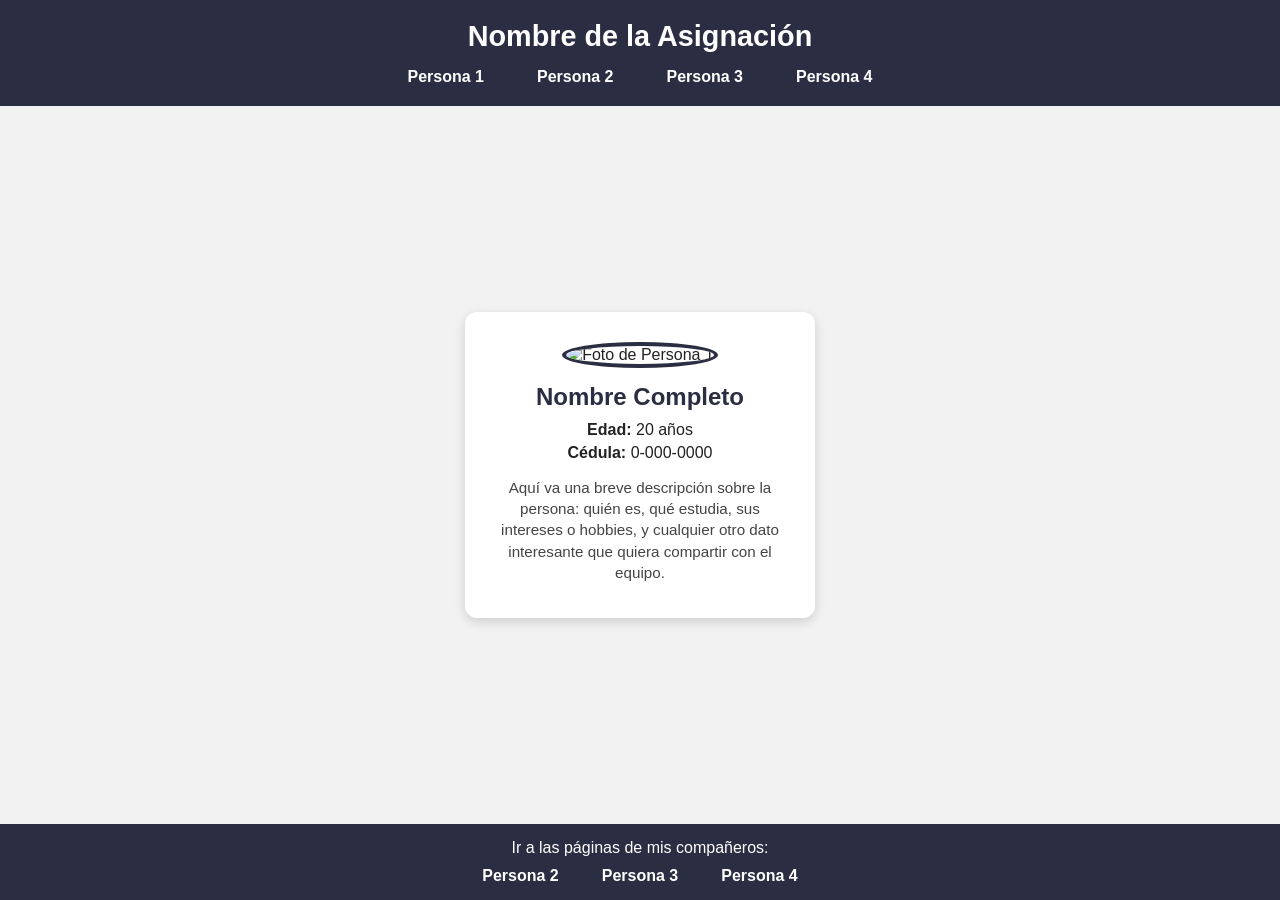
==== Frontend/index.html @ af392f2e "chore: finaliza merge" ====
<!DOCTYPE html>
<html lang="es">
<head>
  <meta charset="UTF-8">
  <meta name="viewport" content="width=device-width, initial-scale=1.0">
  <title>Persona 1 - Asignación</title>
  <link rel="stylesheet" href="style.css">
</head>
<body>

  <header>
    <h1>Nombre de la Asignación</h1>
    <nav>
      <ul>
        <li><a href="persona1.html">Persona 1</a></li>
        <li><a href="persona2.html">Persona 2</a></li>
        <li><a href="persona3.html">Persona 3</a></li>
        <li><a href="persona4.html">Persona 4</a></li>
      </ul>
    </nav>
  </header>

  <main>
    <div class="card">
      <img src="foto.jpg" alt="Foto de Persona 1">
      <h2>Nombre Completo</h2>
      <p><strong>Edad:</strong> 20 años</p>
      <p><strong>Cédula:</strong> 0-000-0000</p>
      <p class="bio">
        Aquí va una breve descripción sobre la persona: quién es,
        qué estudia, sus intereses o hobbies, y cualquier otro
        dato interesante que quiera compartir con el equipo.
      </p>
    </div>
  </main>

  <footer>
    <p>Ir a las páginas de mis compañeros:</p>
    <nav>
      <ul>
        <li><a href="persona2.html">Persona 2</a></li>
        <li><a href="persona3.html">Persona 3</a></li>
        <li><a href="persona4.html">Persona 4</a></li>
      </ul>
    </nav>
  </footer>

</body>
</html>
---- Frontend/style.css ----
* {
  margin: 0;
  padding: 0;
  box-sizing: border-box;
  font-family: Arial, Helvetica, sans-serif;
}

body {
  background-color: #f2f2f2;
  color: #222;
  display: flex;
  flex-direction: column;
  min-height: 100vh;
}

/* HEADER */
header {
  background-color: #2b2d42;
  color: #fff;
  padding: 20px;
  text-align: center;
}

header h1 {
  margin-bottom: 15px;
  font-size: 1.8rem;
}

nav ul {
  list-style: none;
  display: flex;
  justify-content: center;
  gap: 25px;
  flex-wrap: wrap;
}

nav ul li a {
  color: #fff;
  text-decoration: none;
  font-weight: bold;
  padding: 8px 14px;
  border-radius: 6px;
  transition: background-color 0.3s ease, color 0.3s ease;
}

/* Efecto hover pedido en el nav */
nav ul li a:hover {
  background-color: #ef233c;
  color: #fff;
}

/* MAIN / CARD */
main {
  flex: 1;
  display: flex;
  justify-content: center;
  align-items: center;
  padding: 40px 20px;
}

.card {
  background-color: #fff;
  border-radius: 12px;
  box-shadow: 0 4px 12px rgba(0, 0, 0, 0.15);
  padding: 30px;
  max-width: 350px;
  text-align: center;
  transition: transform 0.3s ease;
}

.card:hover {
  transform: translateY(-5px);
}

.card img {
  width: 150px;
  height: 150px;
  object-fit: cover;
  border-radius: 50%;
  border: 4px solid #2b2d42;
  margin-bottom: 15px;
}

.card h2 {
  margin-bottom: 10px;
  color: #2b2d42;
}

.card p {
  margin: 5px 0;
}

.card .bio {
  margin-top: 15px;
  font-size: 0.95rem;
  color: #444;
  line-height: 1.4;
}

/* FOOTER */
footer {
  background-color: #2b2d42;
  color: #fff;
  text-align: center;
  padding: 15px;
}

footer p {
  margin-bottom: 10px;
}

footer nav ul {
  gap: 15px;
}

footer nav ul li a:hover {
  background-color: #ef233c;
}
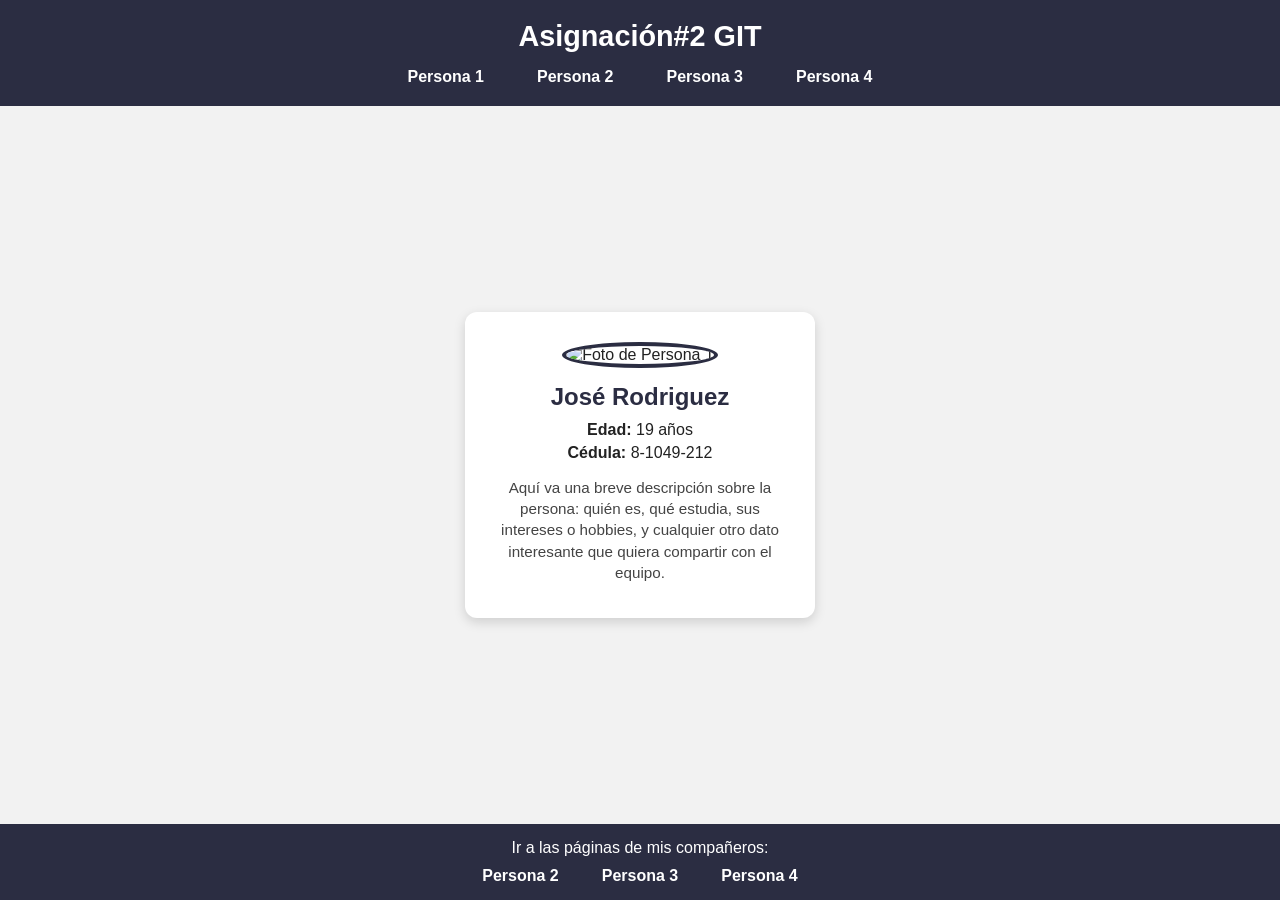
==== commit 5b230f98: "feat: actualiza informacion del coordinador" ====
--- a/Frontend/index.html
+++ b/Frontend/index.html
@@ -9,7 +9,7 @@
 <body>
 
   <header>
-    <h1>Nombre de la Asignación</h1>
+    <h1>Asignación#2 GIT</h1>
     <nav>
       <ul>
         <li><a href="persona1.html">Persona 1</a></li>
@@ -22,10 +22,10 @@
 
   <main>
     <div class="card">
-      <img src="foto.jpg" alt="Foto de Persona 1">
-      <h2>Nombre Completo</h2>
-      <p><strong>Edad:</strong> 20 años</p>
-      <p><strong>Cédula:</strong> 0-000-0000</p>
+      <img src="Imagenes/Icon-Jetpack_Cat.jpg" alt="Foto de Persona 1">
+      <h2>José Rodriguez</h2>
+      <p><strong>Edad:</strong> 19 años</p>
+      <p><strong>Cédula:</strong> 8-1049-212</p>
       <p class="bio">
         Aquí va una breve descripción sobre la persona: quién es,
         qué estudia, sus intereses o hobbies, y cualquier otro
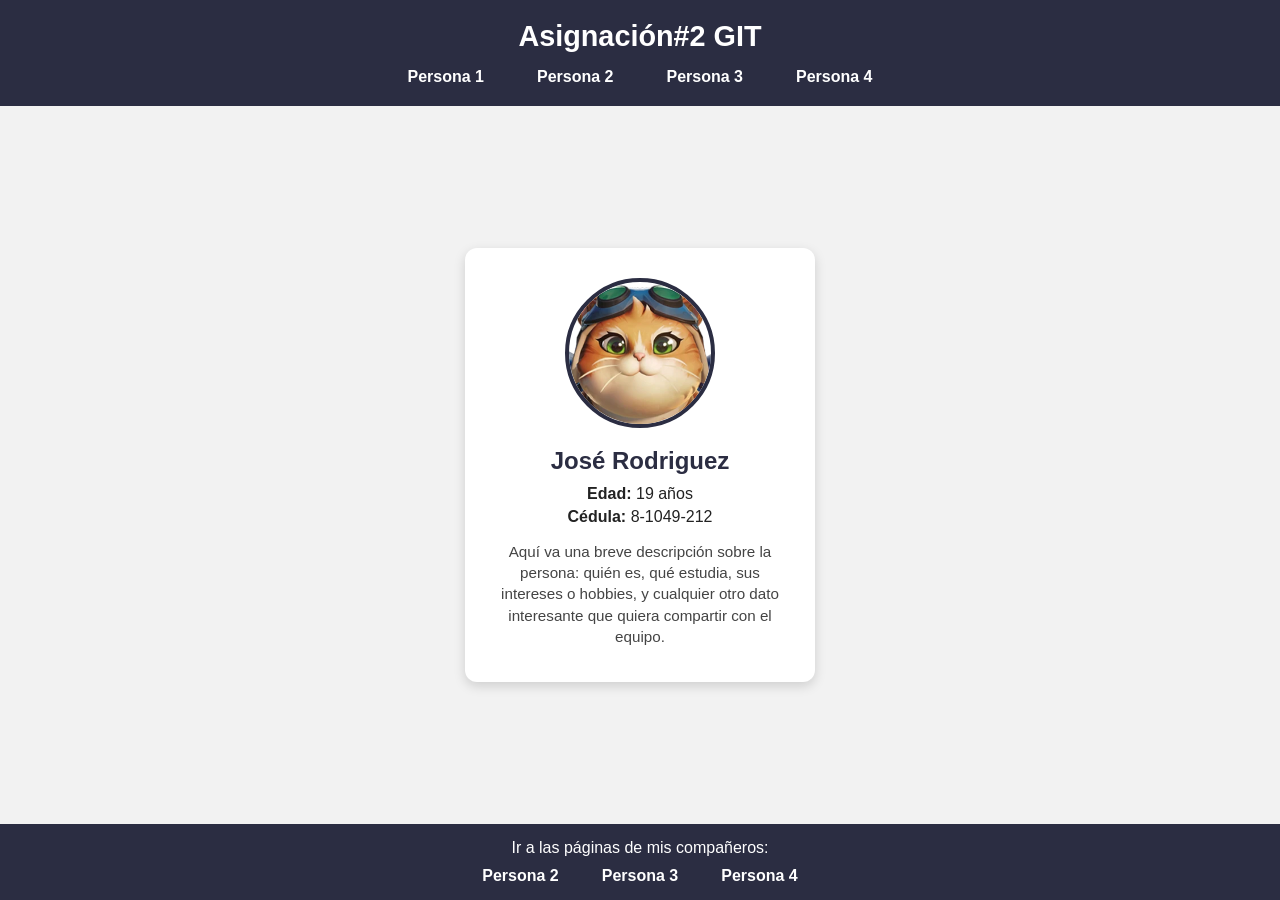
==== commit f493fb41: "Feat: Actualización de la Imagen" ====
--- a/Frontend/index.html
+++ b/Frontend/index.html
@@ -22,7 +22,7 @@
 
   <main>
     <div class="card">
-      <img src="Imagenes/Icon-Jetpack_Cat.jpg" alt="Foto de Persona 1">
+      <img src="../Imagenes/Icon-Jetpack_Cat.jpg" alt="Foto de Persona 1">
       <h2>José Rodriguez</h2>
       <p><strong>Edad:</strong> 19 años</p>
       <p><strong>Cédula:</strong> 8-1049-212</p>
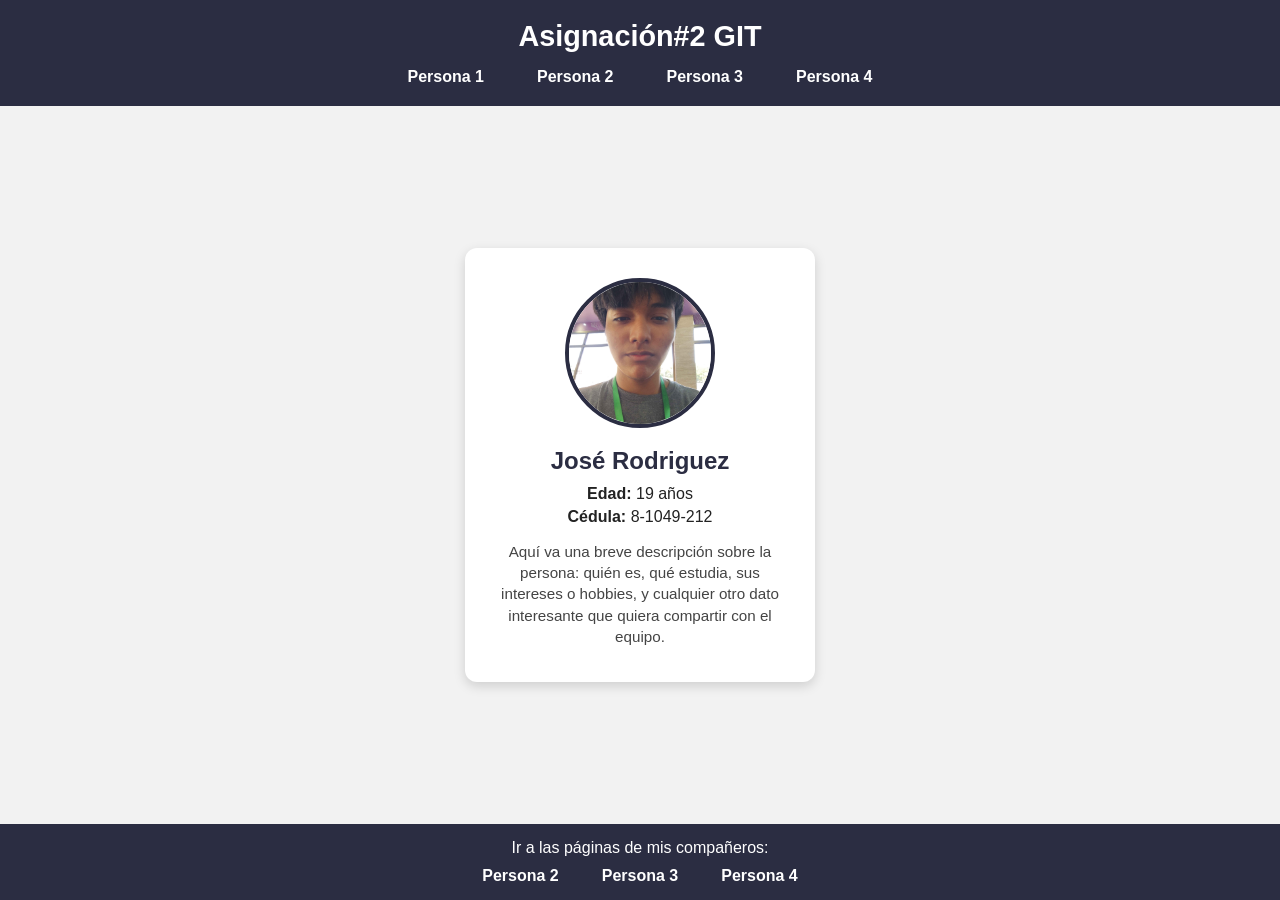
==== commit 380413d9: "Adición de la persona 2 junto con su información" ====
--- a/Frontend/index.html
+++ b/Frontend/index.html
@@ -22,7 +22,7 @@
 
   <main>
     <div class="card">
-      <img src="../Imagenes/Icon-Jetpack_Cat.jpg" alt="Foto de Persona 1">
+      <img src="../Imagenes/Foto-Josè.jpg" alt="Foto de Persona 1">
       <h2>José Rodriguez</h2>
       <p><strong>Edad:</strong> 19 años</p>
       <p><strong>Cédula:</strong> 8-1049-212</p>
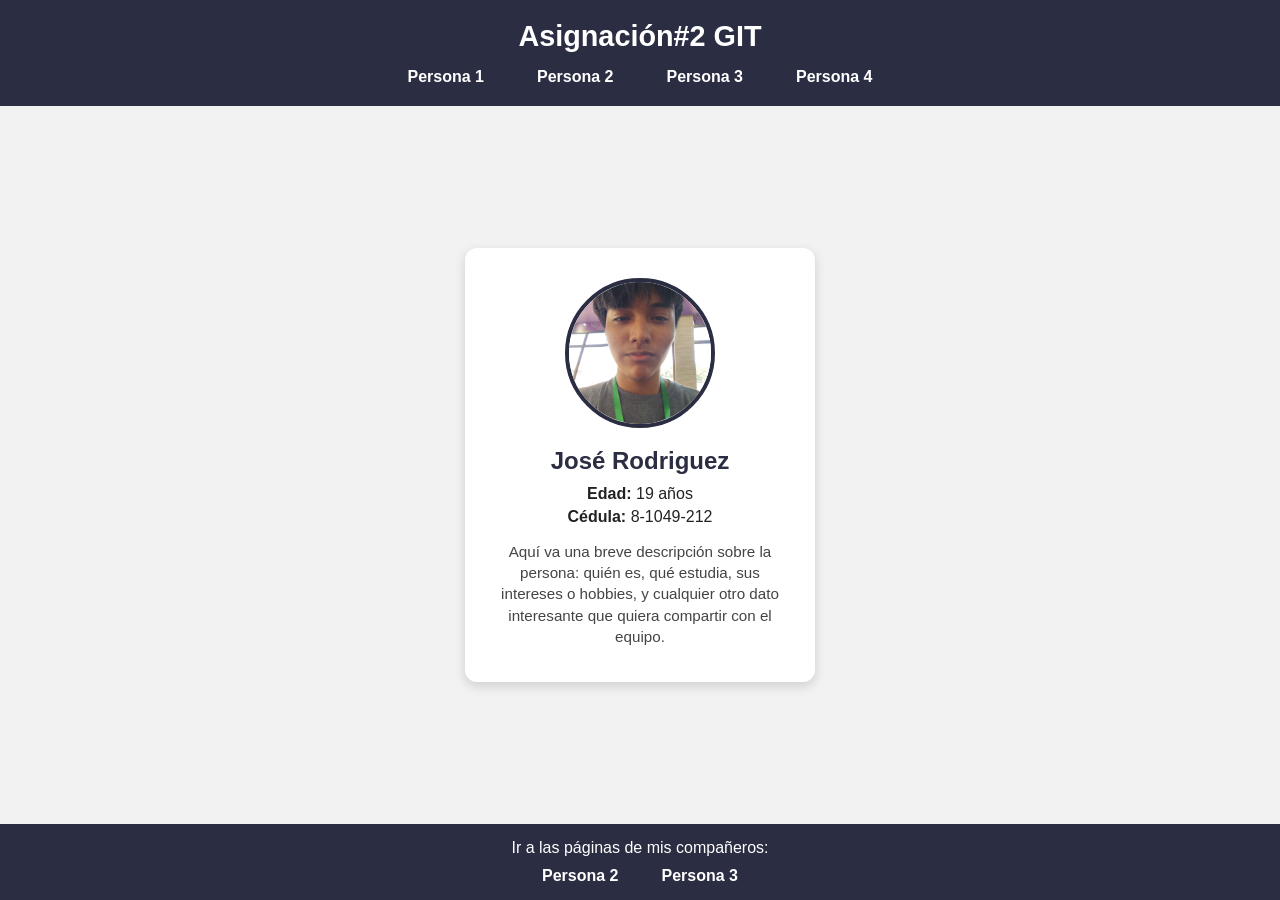
==== commit 66b4ea29: "Solución de algunos errores" ====
--- a/Frontend/index.html
+++ b/Frontend/index.html
@@ -12,7 +12,7 @@
     <h1>Asignación#2 GIT</h1>
     <nav>
       <ul>
-        <li><a href="persona1.html">Persona 1</a></li>
+        <li><a href="index.html">Persona 1</a></li>
         <li><a href="persona2.html">Persona 2</a></li>
         <li><a href="persona3.html">Persona 3</a></li>
         <li><a href="persona4.html">Persona 4</a></li>
@@ -40,7 +40,6 @@
       <ul>
         <li><a href="persona2.html">Persona 2</a></li>
         <li><a href="persona3.html">Persona 3</a></li>
-        <li><a href="persona4.html">Persona 4</a></li>
       </ul>
     </nav>
   </footer>
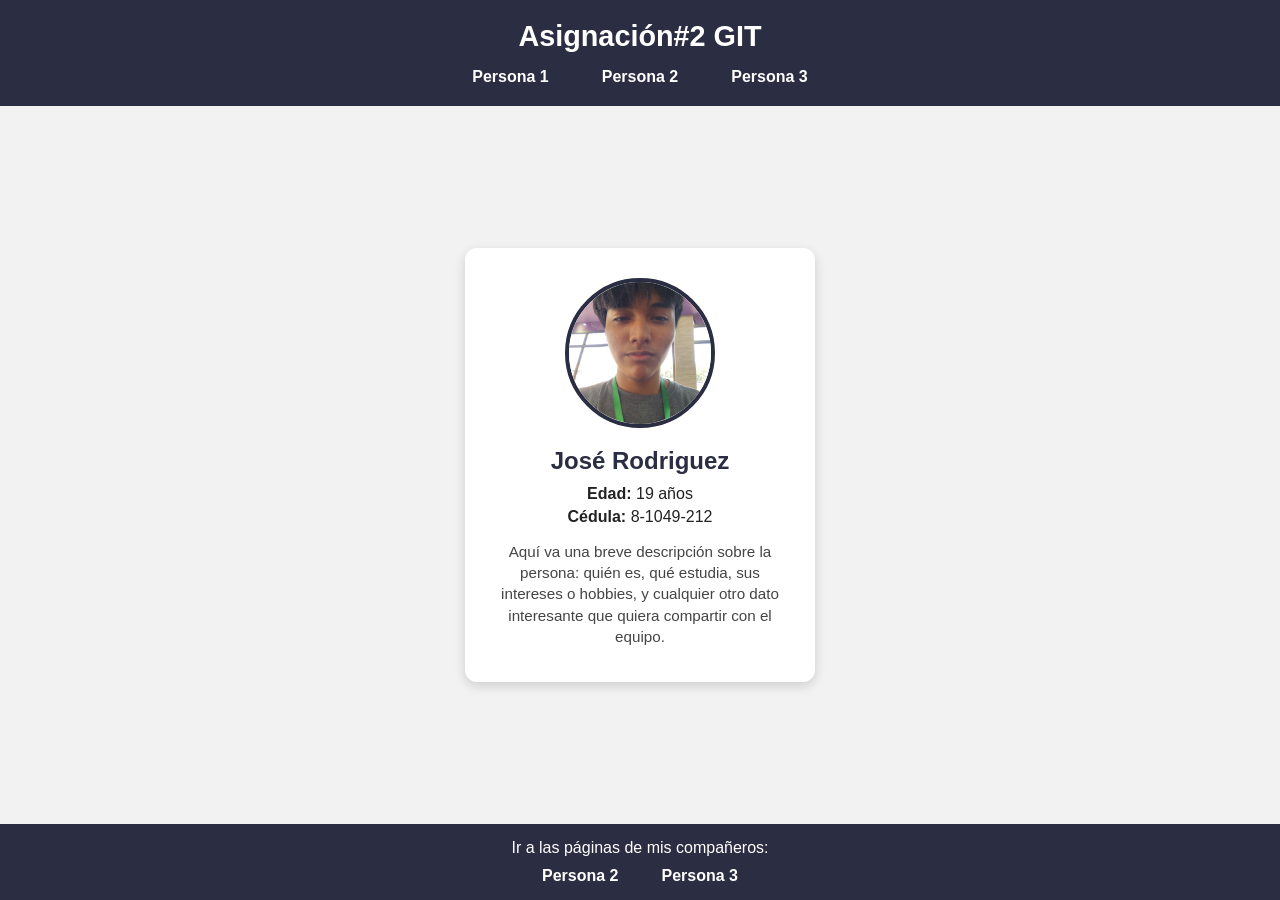
==== commit df6775c1: "Solucion de algunos errores" ====
--- a/Frontend/index.html
+++ b/Frontend/index.html
@@ -15,7 +15,6 @@
         <li><a href="index.html">Persona 1</a></li>
         <li><a href="persona2.html">Persona 2</a></li>
         <li><a href="persona3.html">Persona 3</a></li>
-        <li><a href="persona4.html">Persona 4</a></li>
       </ul>
     </nav>
   </header>
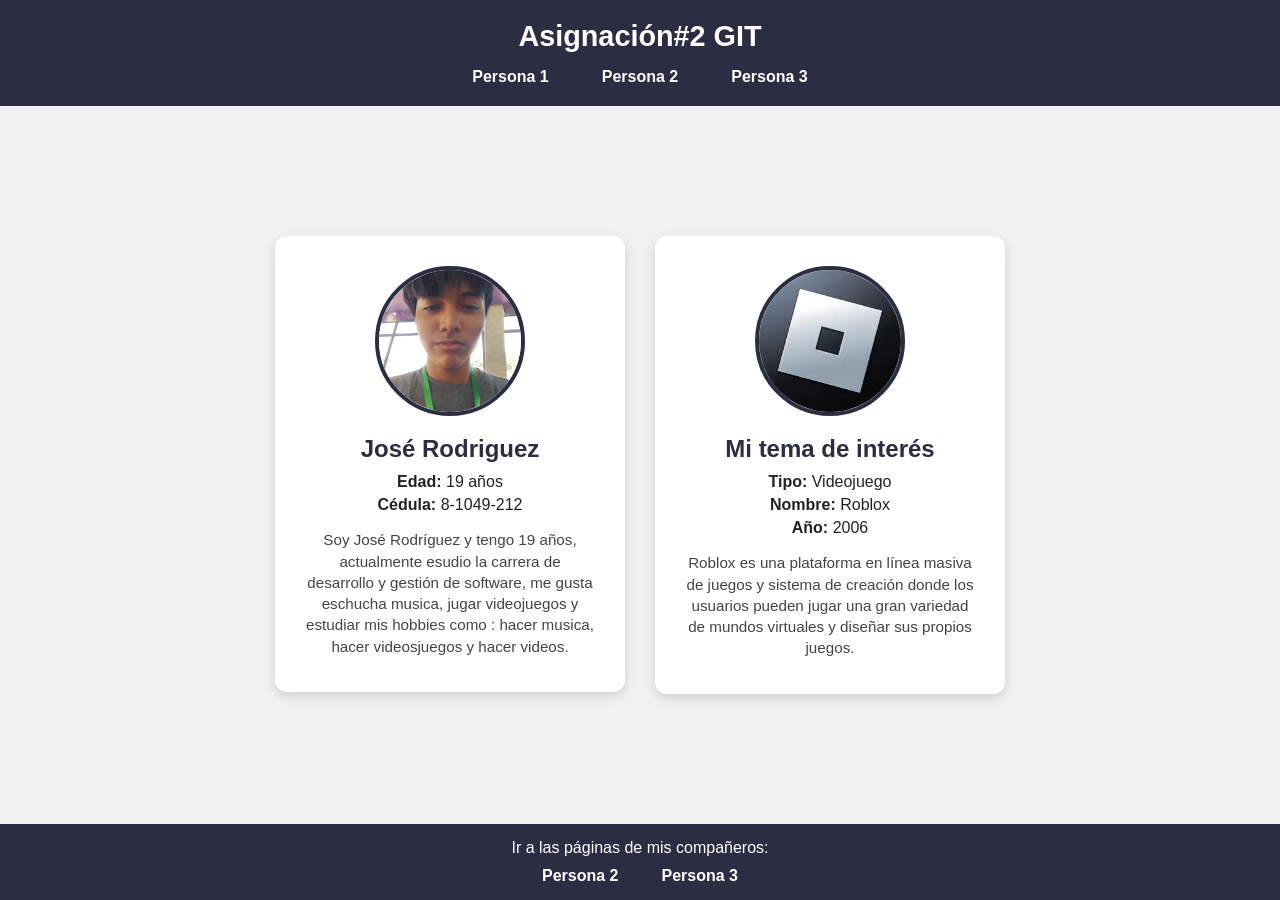
==== commit f34149d6: "Pagina actualizada" ====
--- a/Frontend/index.html
+++ b/Frontend/index.html
@@ -20,18 +20,38 @@
   </header>
 
   <main>
-    <div class="card">
-      <img src="../Imagenes/Foto-Josè.jpg" alt="Foto de Persona 1">
-      <h2>José Rodriguez</h2>
-      <p><strong>Edad:</strong> 19 años</p>
-      <p><strong>Cédula:</strong> 8-1049-212</p>
-      <p class="bio">
-        Aquí va una breve descripción sobre la persona: quién es,
-        qué estudia, sus intereses o hobbies, y cualquier otro
-        dato interesante que quiera compartir con el equipo.
-      </p>
+    <div class="cards-container">
+
+        <div class="card">
+            <img src="../Imagenes/Foto-Josè.jpg" alt="Foto de Persona 1">
+            <h2>José Rodriguez</h2>
+            <p><strong>Edad:</strong> 19 años</p>
+            <p><strong>Cédula:</strong> 8-1049-212</p>
+            <p class="bio">
+                Soy José Rodríguez y tengo 19 años, actualmente esudio 
+                la carrera de desarrollo y gestión de software, 
+                me gusta eschucha musica, jugar videojuegos y 
+                estudiar mis hobbies como : hacer musica, hacer 
+                videosjuegos y hacer videos.
+            </p>
+        </div>
+
+        <div class="card">
+            <img src="../Imagenes/Foto-Roblox.jpg" alt="Tema de interés">
+            <h2>Mi tema de interés</h2>
+            <p><strong>Tipo:</strong> Videojuego</p>
+            <p><strong>Nombre:</strong> Roblox</p>
+            <p><strong>Año:</strong> 2006</p>
+            <p class="bio">
+                Roblox es una plataforma en línea masiva de juegos 
+                y sistema de creación donde los usuarios pueden jugar
+                 una gran variedad de mundos virtuales y diseñar sus 
+                 propios juegos.
+            </p>
+        </div>
+
     </div>
-  </main>
+</main>
 
   <footer>
     <p>Ir a las páginas de mis compañeros:</p>
--- a/Frontend/style.css
+++ b/Frontend/style.css
@@ -57,7 +57,13 @@
   align-items: center;
   padding: 40px 20px;
 }
-
+.cards-container {
+    display: flex;
+    justify-content: center;
+    align-items: flex-start;
+    gap: 30px;
+    flex-wrap: wrap;
+}
 .card {
   background-color: #fff;
   border-radius: 12px;
